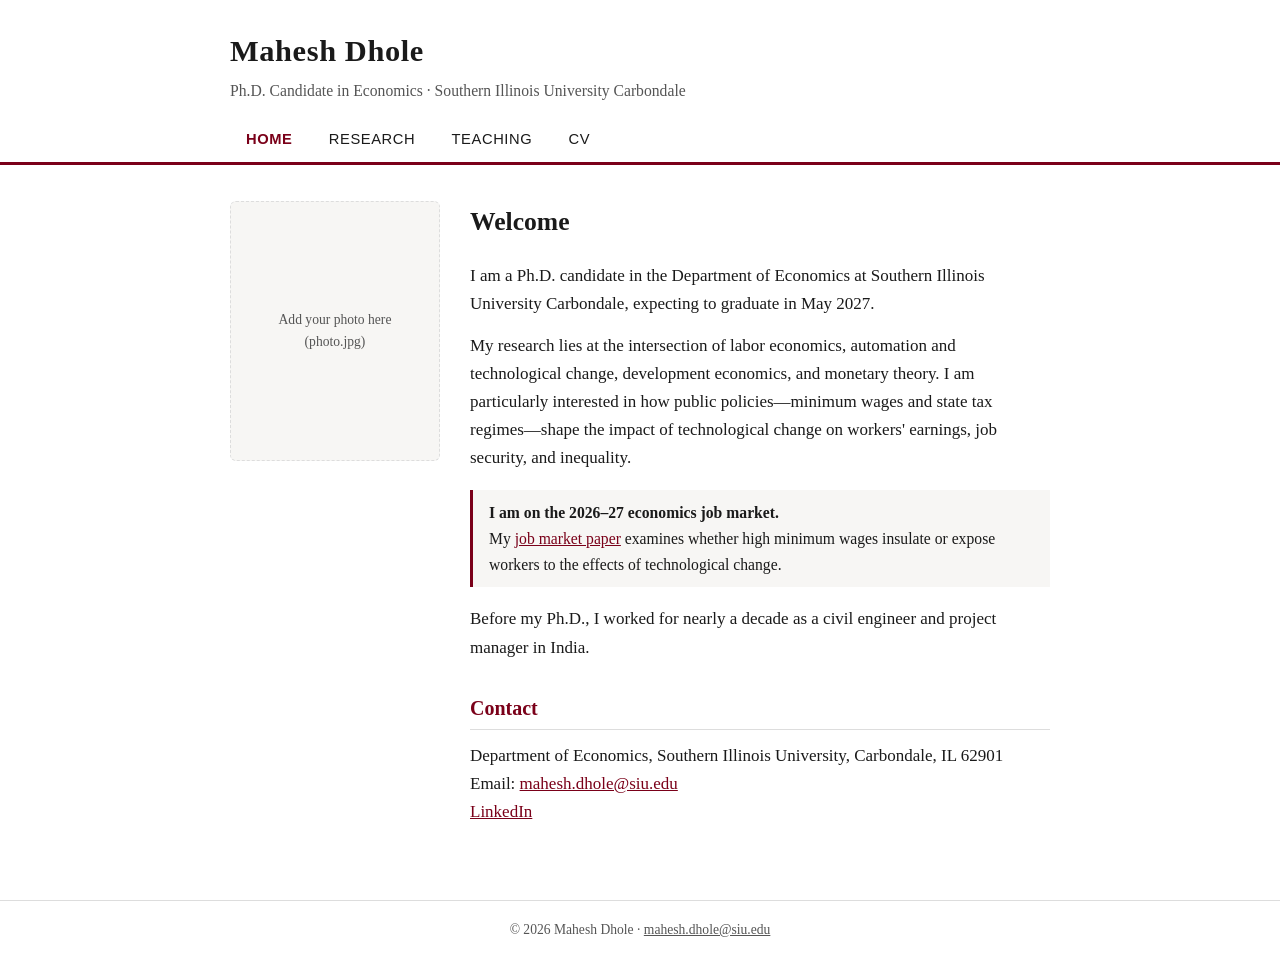
==== index.html @ 6c19de3d "Launch personal academic website" ====
<!DOCTYPE html>
<html lang="en">
<head>
  <meta charset="UTF-8">
  <meta name="viewport" content="width=device-width, initial-scale=1">
  <title>Mahesh Dhole — Economist</title>
  <meta name="description" content="Mahesh Dhole is a Ph.D. candidate in Economics at Southern Illinois University Carbondale studying automation, labor economics, and public policy. On the 2026–27 job market.">
  <link rel="stylesheet" href="style.css">
</head>
<body>

<header>
  <div class="header-inner">
    <div class="site-name">Mahesh Dhole</div>
    <div class="site-sub">Ph.D. Candidate in Economics · Southern Illinois University Carbondale</div>
    <nav>
      <a href="index.html" class="active">Home</a>
      <a href="research.html">Research</a>
      <a href="teaching.html">Teaching</a>
      <a href="cv.html">CV</a>
    </nav>
  </div>
</header>

<main>
  <div class="intro">
    <div class="intro-photo">
      <!-- Replace the placeholder below with your photo:
           put photo.jpg in this folder and swap in
           <img src="photo.jpg" alt="Mahesh Dhole"> -->
      <div class="photo-placeholder">Add your photo here<br>(photo.jpg)</div>
    </div>
    <div class="intro-text">
      <h1>Welcome</h1>
      <p>
        I am a Ph.D. candidate in the Department of Economics at Southern Illinois
        University Carbondale, expecting to graduate in May 2027.
      </p>
      <p>
        My research lies at the intersection of labor economics, automation and
        technological change, development economics, and monetary theory. I am
        particularly interested in how public policies—minimum wages and state tax
        regimes—shape the impact of technological change on workers' earnings, job
        security, and inequality.
      </p>
      <div class="notice">
        <strong>I am on the 2026–27 economics job market.</strong><br>
        My <a href="research.html">job market paper</a> examines whether high minimum
        wages insulate or expose workers to the effects of technological change.
      </div>
      <p>
        Before my Ph.D., I worked for nearly a decade as a civil engineer and project
        manager in India.
      </p>
      <h2>Contact</h2>
      <p>
        Department of Economics, Southern Illinois University, Carbondale, IL 62901<br>
        Email: <a href="mailto:mahesh.dhole@siu.edu">mahesh.dhole@siu.edu</a><br>
        <a href="https://www.linkedin.com/in/mahesh-dhole-758859317" target="_blank" rel="noopener">LinkedIn</a>
      </p>
    </div>
  </div>
</main>

<footer>
  © 2026 Mahesh Dhole ·
  <a href="mailto:mahesh.dhole@siu.edu">mahesh.dhole@siu.edu</a>
</footer>

</body>
</html>
---- style.css ----
/* Mahesh Dhole — academic website stylesheet */
:root {
  --ink: #1a1a1a;
  --muted: #555;
  --accent: #7a0019;      /* deep maroon */
  --accent-soft: #a33;
  --rule: #ddd;
  --bg: #ffffff;
  --bg-alt: #f7f6f4;
}

* { box-sizing: border-box; margin: 0; padding: 0; }

body {
  font-family: Georgia, "Times New Roman", serif;
  color: var(--ink);
  background: var(--bg);
  line-height: 1.65;
  font-size: 17px;
}

/* ---------- Header / nav ---------- */
header {
  border-bottom: 3px solid var(--accent);
  background: var(--bg);
}
.header-inner {
  max-width: 860px;
  margin: 0 auto;
  padding: 26px 20px 0 20px;
}
.site-name {
  font-size: 1.9rem;
  font-weight: bold;
  letter-spacing: 0.02em;
}
.site-sub {
  color: var(--muted);
  font-size: 0.98rem;
  margin-top: 2px;
}
nav {
  margin-top: 14px;
}
nav a {
  display: inline-block;
  padding: 9px 16px 11px 16px;
  color: var(--ink);
  text-decoration: none;
  font-family: Helvetica, Arial, sans-serif;
  font-size: 0.92rem;
  letter-spacing: 0.04em;
  text-transform: uppercase;
}
nav a:hover { color: var(--accent); }
nav a.active {
  color: var(--accent);
  border-bottom: 3px solid var(--accent);
  margin-bottom: -3px;
  font-weight: bold;
}

/* ---------- Layout ---------- */
main {
  max-width: 860px;
  margin: 0 auto;
  padding: 36px 20px 60px 20px;
}

h1 { font-size: 1.6rem; margin-bottom: 18px; }
h2 {
  font-size: 1.25rem;
  color: var(--accent);
  margin: 30px 0 12px 0;
  padding-bottom: 4px;
  border-bottom: 1px solid var(--rule);
}
h3 { font-size: 1.05rem; margin: 18px 0 6px 0; }

p { margin-bottom: 14px; }
a { color: var(--accent); }
a:hover { color: var(--accent-soft); }

.paper {
  margin-bottom: 26px;
}
.paper-title {
  font-weight: bold;
  font-size: 1.05rem;
}
.paper-coauthors {
  color: var(--muted);
  font-style: italic;
}
.paper-status {
  display: inline-block;
  font-family: Helvetica, Arial, sans-serif;
  font-size: 0.72rem;
  letter-spacing: 0.05em;
  text-transform: uppercase;
  color: #fff;
  background: var(--accent);
  border-radius: 3px;
  padding: 1px 8px 2px 8px;
  margin: 4px 0;
}
details {
  margin-top: 6px;
  background: var(--bg-alt);
  border-left: 3px solid var(--accent);
  padding: 10px 14px;
}
details summary {
  cursor: pointer;
  font-family: Helvetica, Arial, sans-serif;
  font-size: 0.85rem;
  color: var(--muted);
}
details p { margin: 10px 0 2px 0; font-size: 0.95rem; }

/* ---------- Home page ---------- */
.intro {
  display: flex;
  gap: 30px;
  align-items: flex-start;
  flex-wrap: wrap;
}
.intro-photo {
  width: 210px;
  flex-shrink: 0;
}
.intro-photo img {
  width: 100%;
  border-radius: 6px;
  border: 1px solid var(--rule);
}
.photo-placeholder {
  width: 210px;
  height: 260px;
  background: var(--bg-alt);
  border: 1px dashed var(--rule);
  border-radius: 6px;
  display: flex;
  align-items: center;
  justify-content: center;
  color: var(--muted);
  font-size: 0.85rem;
  text-align: center;
  padding: 10px;
}
.intro-text { flex: 1; min-width: 280px; }

.notice {
  background: var(--bg-alt);
  border-left: 3px solid var(--accent);
  padding: 10px 16px;
  margin: 18px 0;
  font-size: 0.98rem;
}

/* ---------- Teaching / CV lists ---------- */
.course-list { list-style: none; }
.course-list li {
  display: flex;
  justify-content: space-between;
  gap: 16px;
  padding: 6px 0;
  border-bottom: 1px dotted var(--rule);
}
.course-list .term {
  color: var(--muted);
  white-space: nowrap;
  font-size: 0.95rem;
}
.note { color: var(--muted); font-size: 0.92rem; }

.btn {
  display: inline-block;
  font-family: Helvetica, Arial, sans-serif;
  font-size: 0.9rem;
  background: var(--accent);
  color: #fff !important;
  text-decoration: none;
  padding: 9px 18px;
  border-radius: 4px;
  margin: 6px 8px 6px 0;
}
.btn:hover { background: var(--accent-soft); }

/* ---------- Footer ---------- */
footer {
  border-top: 1px solid var(--rule);
  color: var(--muted);
  font-size: 0.85rem;
  text-align: center;
  padding: 18px 10px 26px 10px;
}
footer a { color: var(--muted); }

@media (max-width: 640px) {
  .intro { flex-direction: column; align-items: center; }
  nav a { padding: 8px 10px; font-size: 0.85rem; }
  .course-list li { flex-direction: column; gap: 0; }
}
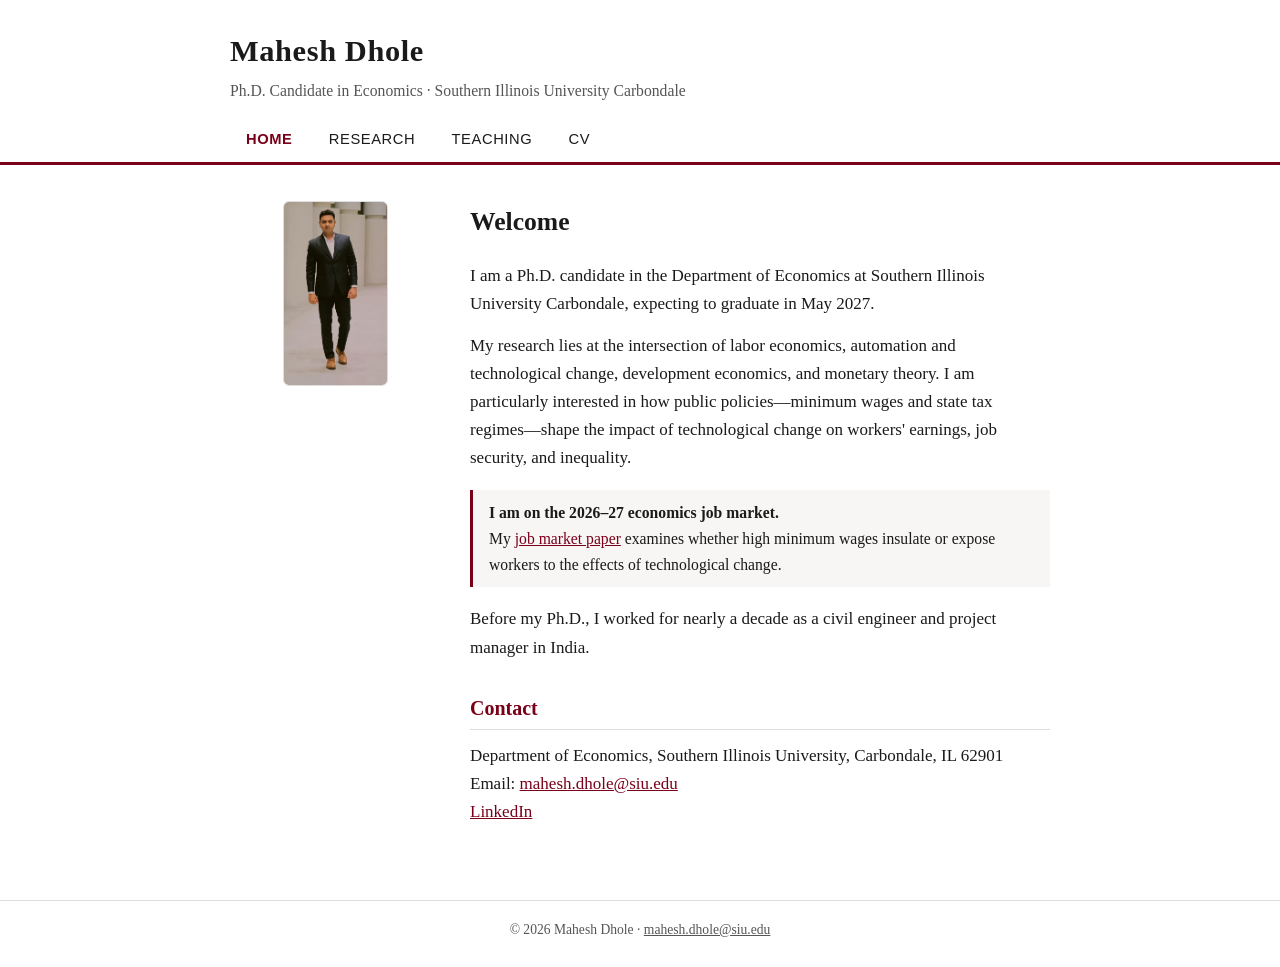
==== commit 2d1ceca3: "Add files via upload" ====
--- a/index.html
+++ b/index.html
@@ -25,10 +25,7 @@
 <main>
   <div class="intro">
     <div class="intro-photo">
-      <!-- Replace the placeholder below with your photo:
-           put photo.jpg in this folder and swap in
-           <img src="photo.jpg" alt="Mahesh Dhole"> -->
-      <div class="photo-placeholder">Add your photo here<br>(photo.jpg)</div>
+      <img src="mahesh.jpg" alt="Mahesh Dhole" style="width:50%;display:block;margin:0 auto;border-radius:6px;border:1px solid #ddd;">
     </div>
     <div class="intro-text">
       <h1>Welcome</h1>
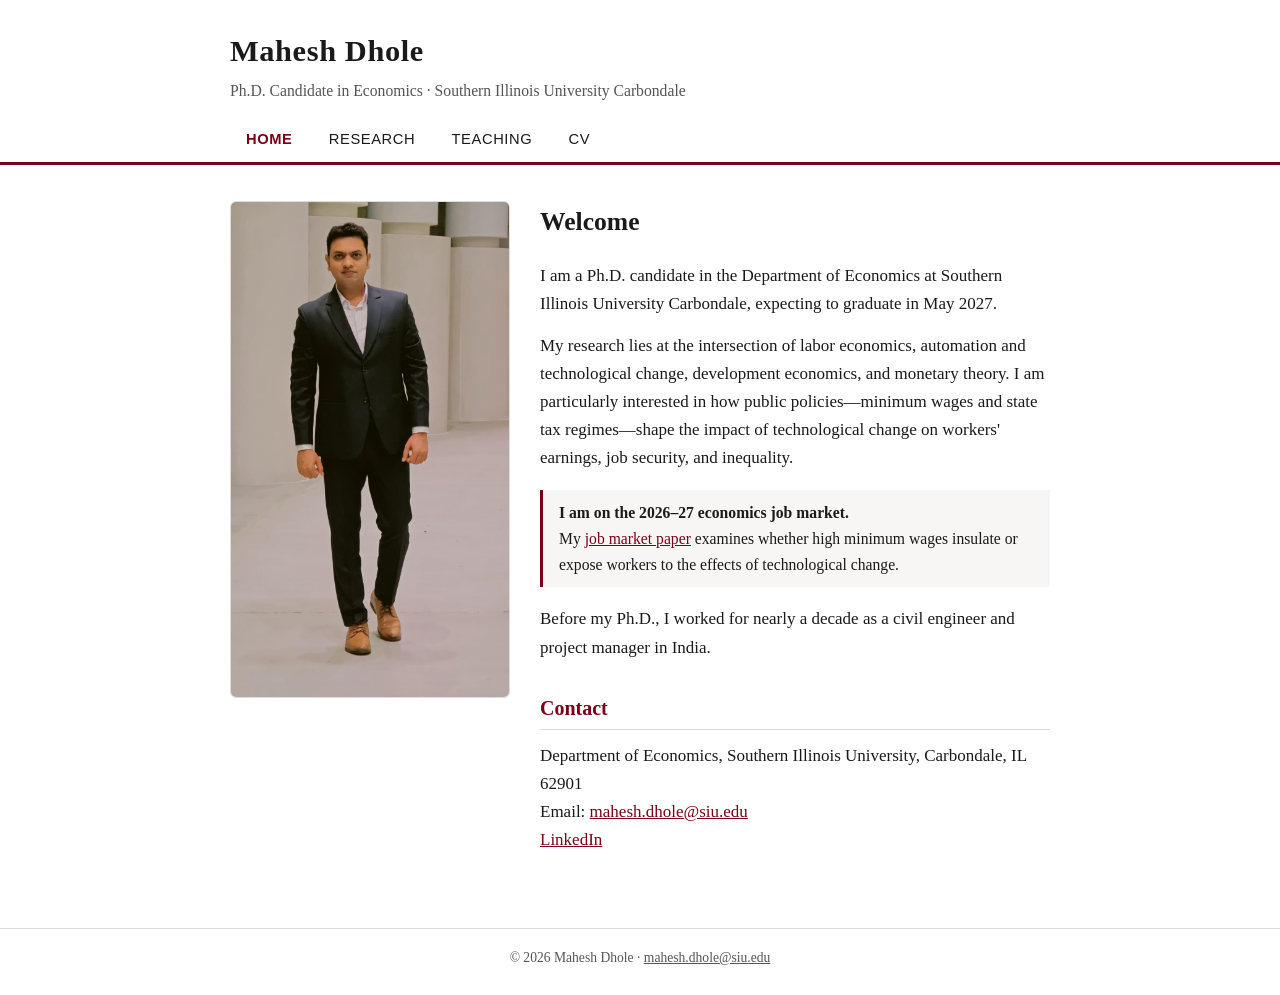
==== commit 46e88ef0: "Add files via upload" ====
--- a/index.html
+++ b/index.html
@@ -25,7 +25,7 @@
 <main>
   <div class="intro">
     <div class="intro-photo">
-      <img src="mahesh.jpg" alt="Mahesh Dhole" style="width:50%;display:block;margin:0 auto;border-radius:6px;border:1px solid #ddd;">
+      <img src="mahesh.jpg" alt="Mahesh Dhole" style="width:100%;display:block;border-radius:6px;border:1px solid #ddd;">
     </div>
     <div class="intro-text">
       <h1>Welcome</h1>
--- a/style.css
+++ b/style.css
@@ -126,7 +126,7 @@
   flex-wrap: wrap;
 }
 .intro-photo {
-  width: 210px;
+  width: 280px;
   flex-shrink: 0;
 }
 .intro-photo img {
@@ -135,7 +135,7 @@
   border: 1px solid var(--rule);
 }
 .photo-placeholder {
-  width: 210px;
+  width: 280px;
   height: 260px;
   background: var(--bg-alt);
   border: 1px dashed var(--rule);
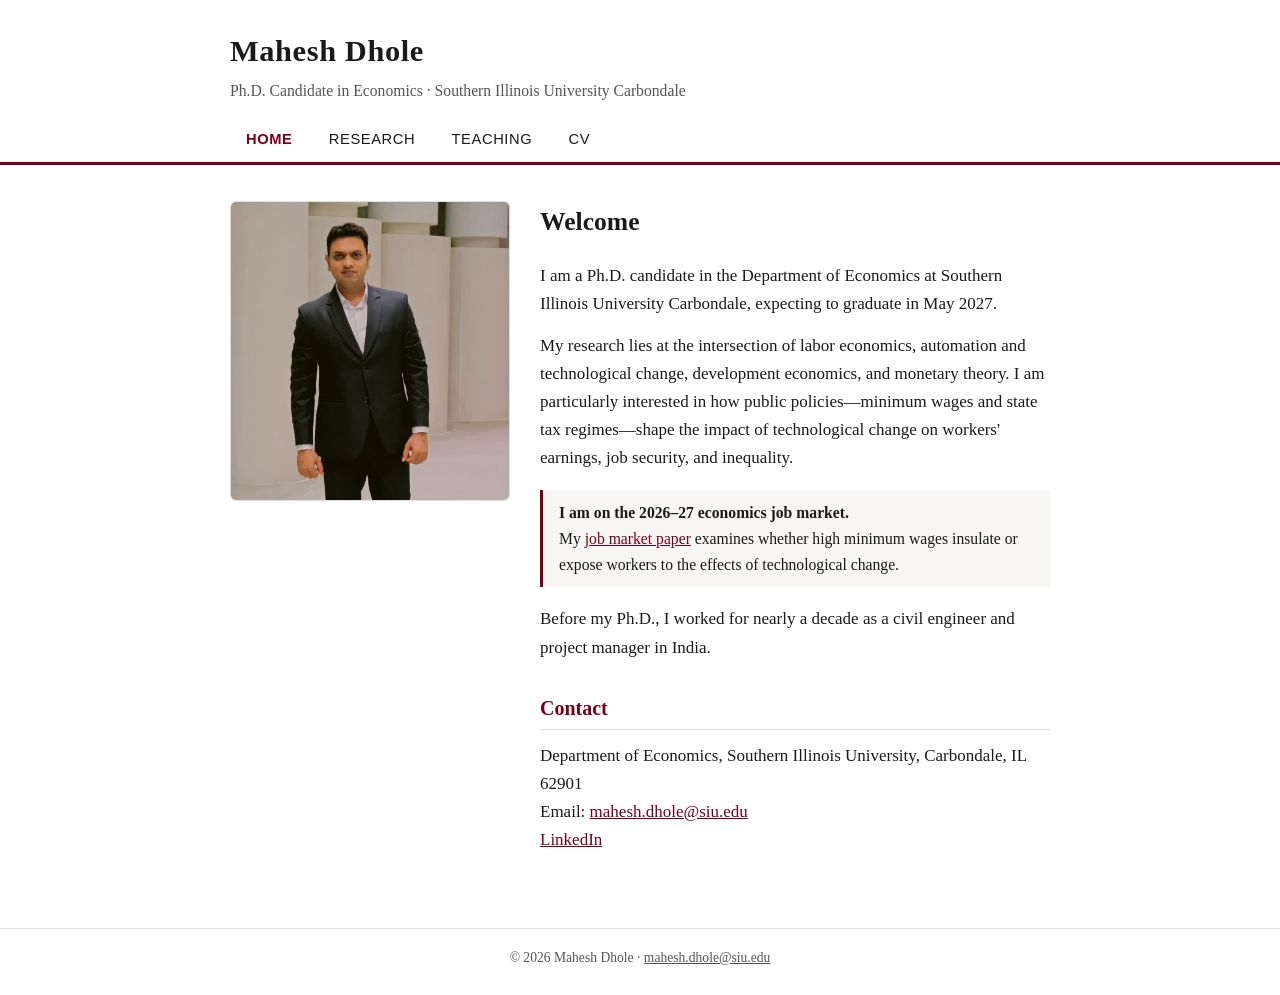
==== commit b3235fee: "Add files via upload" ====
--- a/index.html
+++ b/index.html
@@ -25,7 +25,7 @@
 <main>
   <div class="intro">
     <div class="intro-photo">
-      <img src="mahesh.jpg" alt="Mahesh Dhole" style="width:100%;display:block;border-radius:6px;border:1px solid #ddd;">
+      <img src="mahesh.jpg" alt="Mahesh Dhole" style="width:100%;height:300px;object-fit:cover;object-position:top;display:block;border-radius:6px;border:1px solid #ddd;">
     </div>
     <div class="intro-text">
       <h1>Welcome</h1>
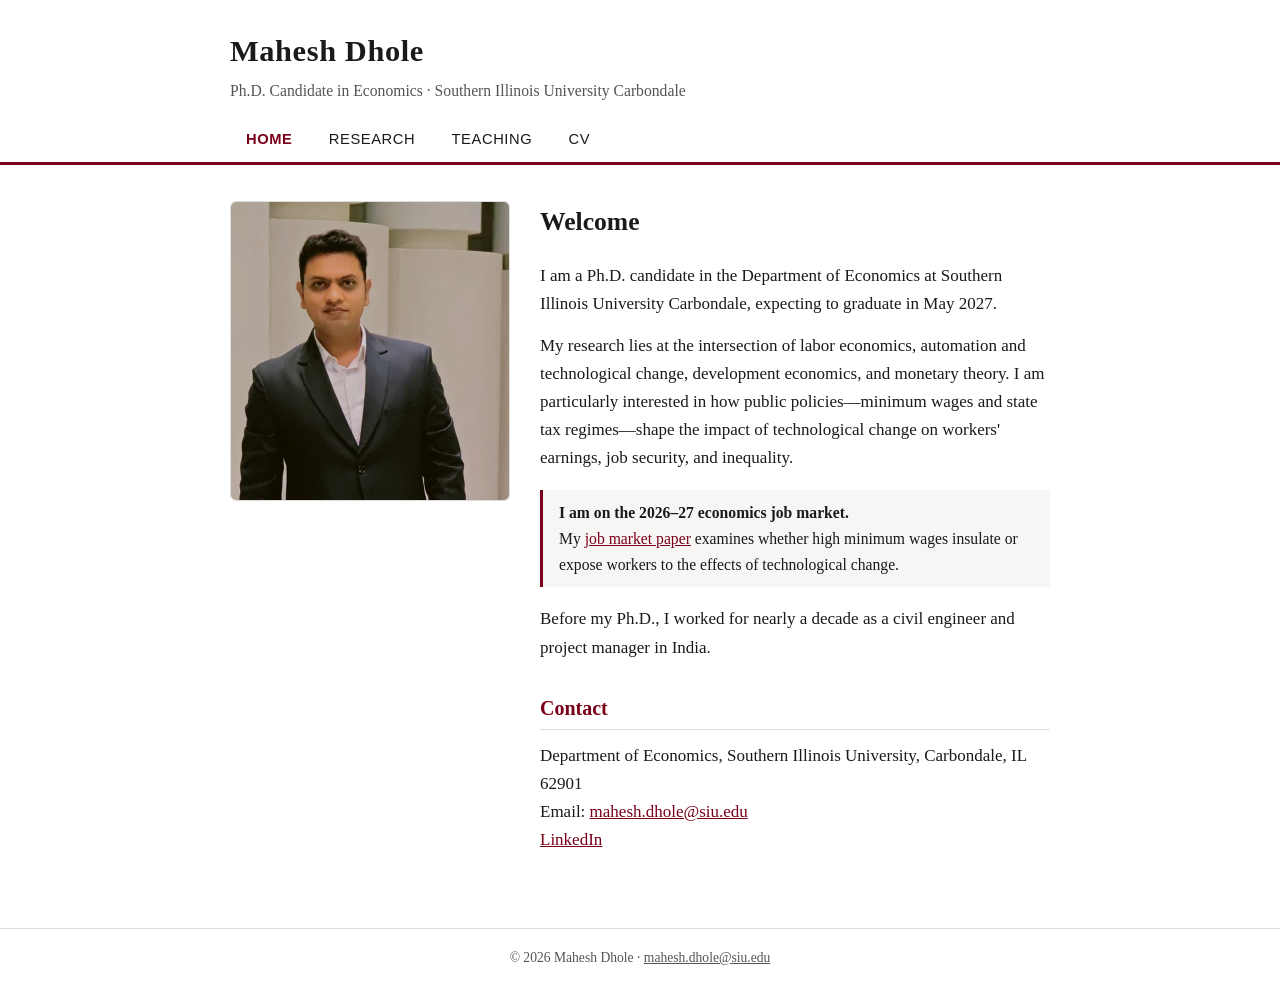
==== commit e28c118d: "Add files via upload" ====
--- a/index.html
+++ b/index.html
@@ -25,7 +25,9 @@
 <main>
   <div class="intro">
     <div class="intro-photo">
-      <img src="mahesh.jpg" alt="Mahesh Dhole" style="width:100%;height:300px;object-fit:cover;object-position:top;display:block;border-radius:6px;border:1px solid #ddd;">
+      <div style="width:100%;height:300px;overflow:hidden;border-radius:6px;border:1px solid #ddd;">
+        <img src="mahesh.jpg" alt="Mahesh Dhole" style="width:100%;height:300px;object-fit:cover;object-position:top;transform:scale(1.65);transform-origin:50% 4%;display:block;">
+      </div>
     </div>
     <div class="intro-text">
       <h1>Welcome</h1>
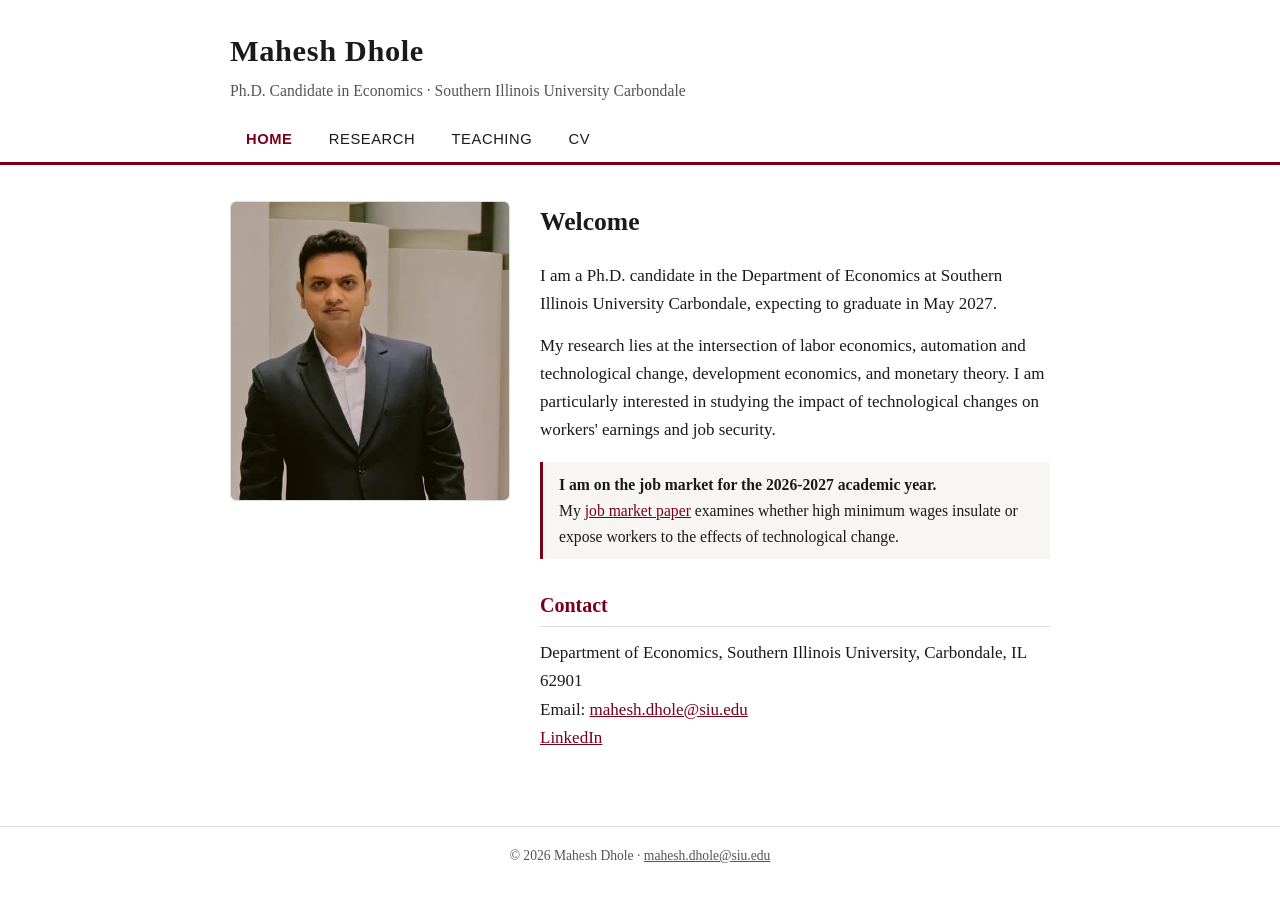
==== commit 6d57551b: "Update index.html" ====
--- a/index.html
+++ b/index.html
@@ -38,18 +38,16 @@
       <p>
         My research lies at the intersection of labor economics, automation and
         technological change, development economics, and monetary theory. I am
-        particularly interested in how public policies—minimum wages and state tax
-        regimes—shape the impact of technological change on workers' earnings, job
-        security, and inequality.
+        particularly interested in studying the impact of technological changes  
+        on workers' earnings and job security.
       </p>
       <div class="notice">
-        <strong>I am on the 2026–27 economics job market.</strong><br>
+        <strong>I am on the job market for the 2026-2027 academic year.</strong><br>
         My <a href="research.html">job market paper</a> examines whether high minimum
         wages insulate or expose workers to the effects of technological change.
       </div>
       <p>
-        Before my Ph.D., I worked for nearly a decade as a civil engineer and project
-        manager in India.
+
       </p>
       <h2>Contact</h2>
       <p>
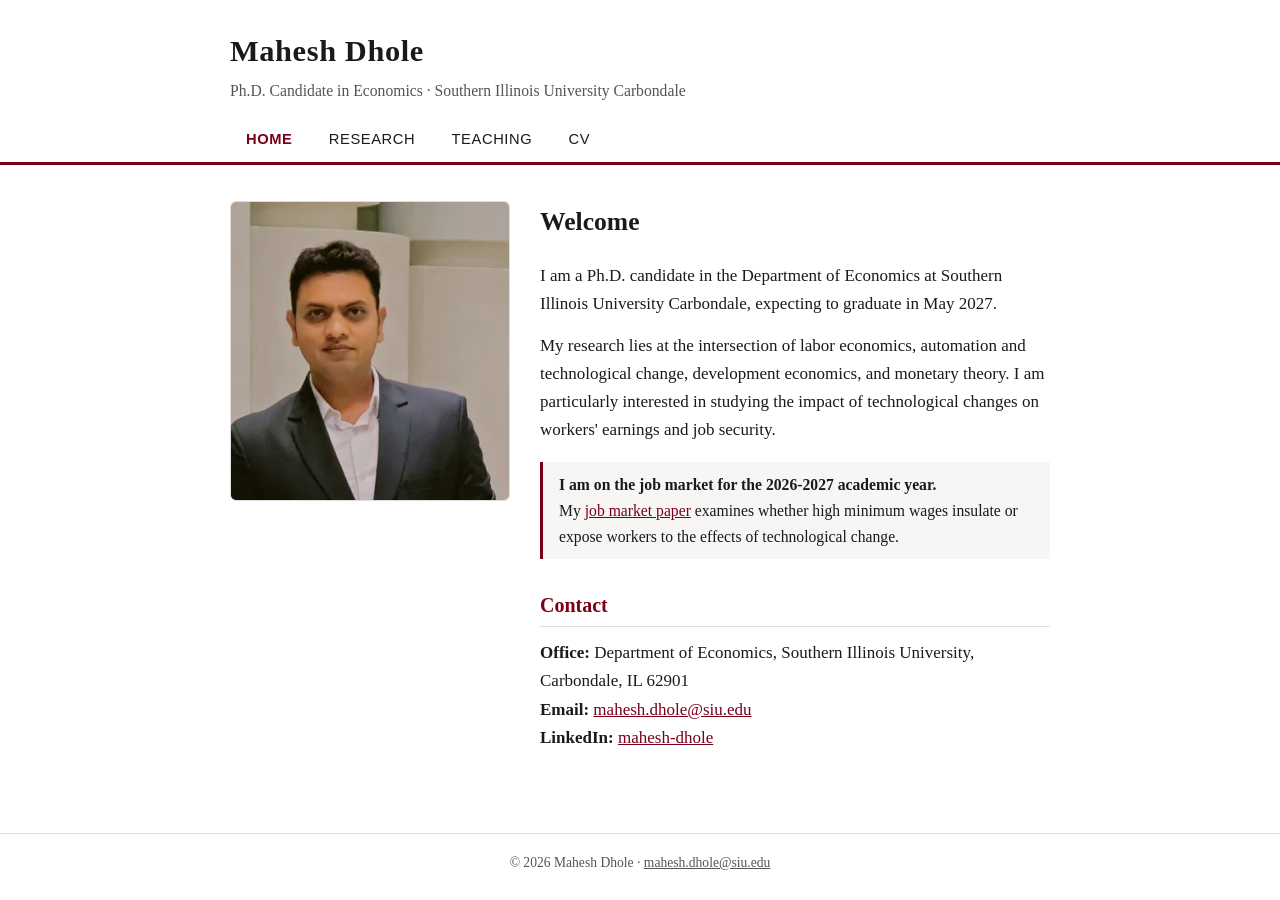
==== commit 1881300a: "Add files via upload" ====
--- a/index.html
+++ b/index.html
@@ -26,7 +26,7 @@
   <div class="intro">
     <div class="intro-photo">
       <div style="width:100%;height:300px;overflow:hidden;border-radius:6px;border:1px solid #ddd;">
-        <img src="mahesh.jpg" alt="Mahesh Dhole" style="width:100%;height:300px;object-fit:cover;object-position:top;transform:scale(1.65);transform-origin:50% 4%;display:block;">
+        <img src="mahesh.jpg" alt="Mahesh Dhole" style="width:100%;height:300px;object-fit:cover;object-position:top;transform:scale(1.65);transform-origin:42% 4%;display:block;">
       </div>
     </div>
     <div class="intro-text">
@@ -38,7 +38,7 @@
       <p>
         My research lies at the intersection of labor economics, automation and
         technological change, development economics, and monetary theory. I am
-        particularly interested in studying the impact of technological changes  
+        particularly interested in studying the impact of technological changes
         on workers' earnings and job security.
       </p>
       <div class="notice">
@@ -46,14 +46,11 @@
         My <a href="research.html">job market paper</a> examines whether high minimum
         wages insulate or expose workers to the effects of technological change.
       </div>
-      <p>
-
-      </p>
       <h2>Contact</h2>
       <p>
-        Department of Economics, Southern Illinois University, Carbondale, IL 62901<br>
-        Email: <a href="mailto:mahesh.dhole@siu.edu">mahesh.dhole@siu.edu</a><br>
-        <a href="https://www.linkedin.com/in/mahesh-dhole-758859317" target="_blank" rel="noopener">LinkedIn</a>
+        <strong>Office:</strong> Department of Economics, Southern Illinois University, Carbondale, IL 62901<br>
+        <strong>Email:</strong> <a href="mailto:mahesh.dhole@siu.edu">mahesh.dhole@siu.edu</a><br>
+        <strong>LinkedIn:</strong> <a href="https://www.linkedin.com/in/mahesh-dhole-758859317" target="_blank" rel="noopener">mahesh-dhole</a>
       </p>
     </div>
   </div>
--- a/style.css
+++ b/style.css
@@ -17,6 +17,9 @@
   background: var(--bg);
   line-height: 1.65;
   font-size: 17px;
+  display: flex;
+  flex-direction: column;
+  min-height: 100vh;
 }
 
 /* ---------- Header / nav ---------- */
@@ -63,8 +66,10 @@
 /* ---------- Layout ---------- */
 main {
   max-width: 860px;
+  width: 100%;
   margin: 0 auto;
   padding: 36px 20px 60px 20px;
+  flex: 1;
 }
 
 h1 { font-size: 1.6rem; margin-bottom: 18px; }
@@ -189,6 +194,7 @@
 
 /* ---------- Footer ---------- */
 footer {
+  margin-top: auto;
   border-top: 1px solid var(--rule);
   color: var(--muted);
   font-size: 0.85rem;
